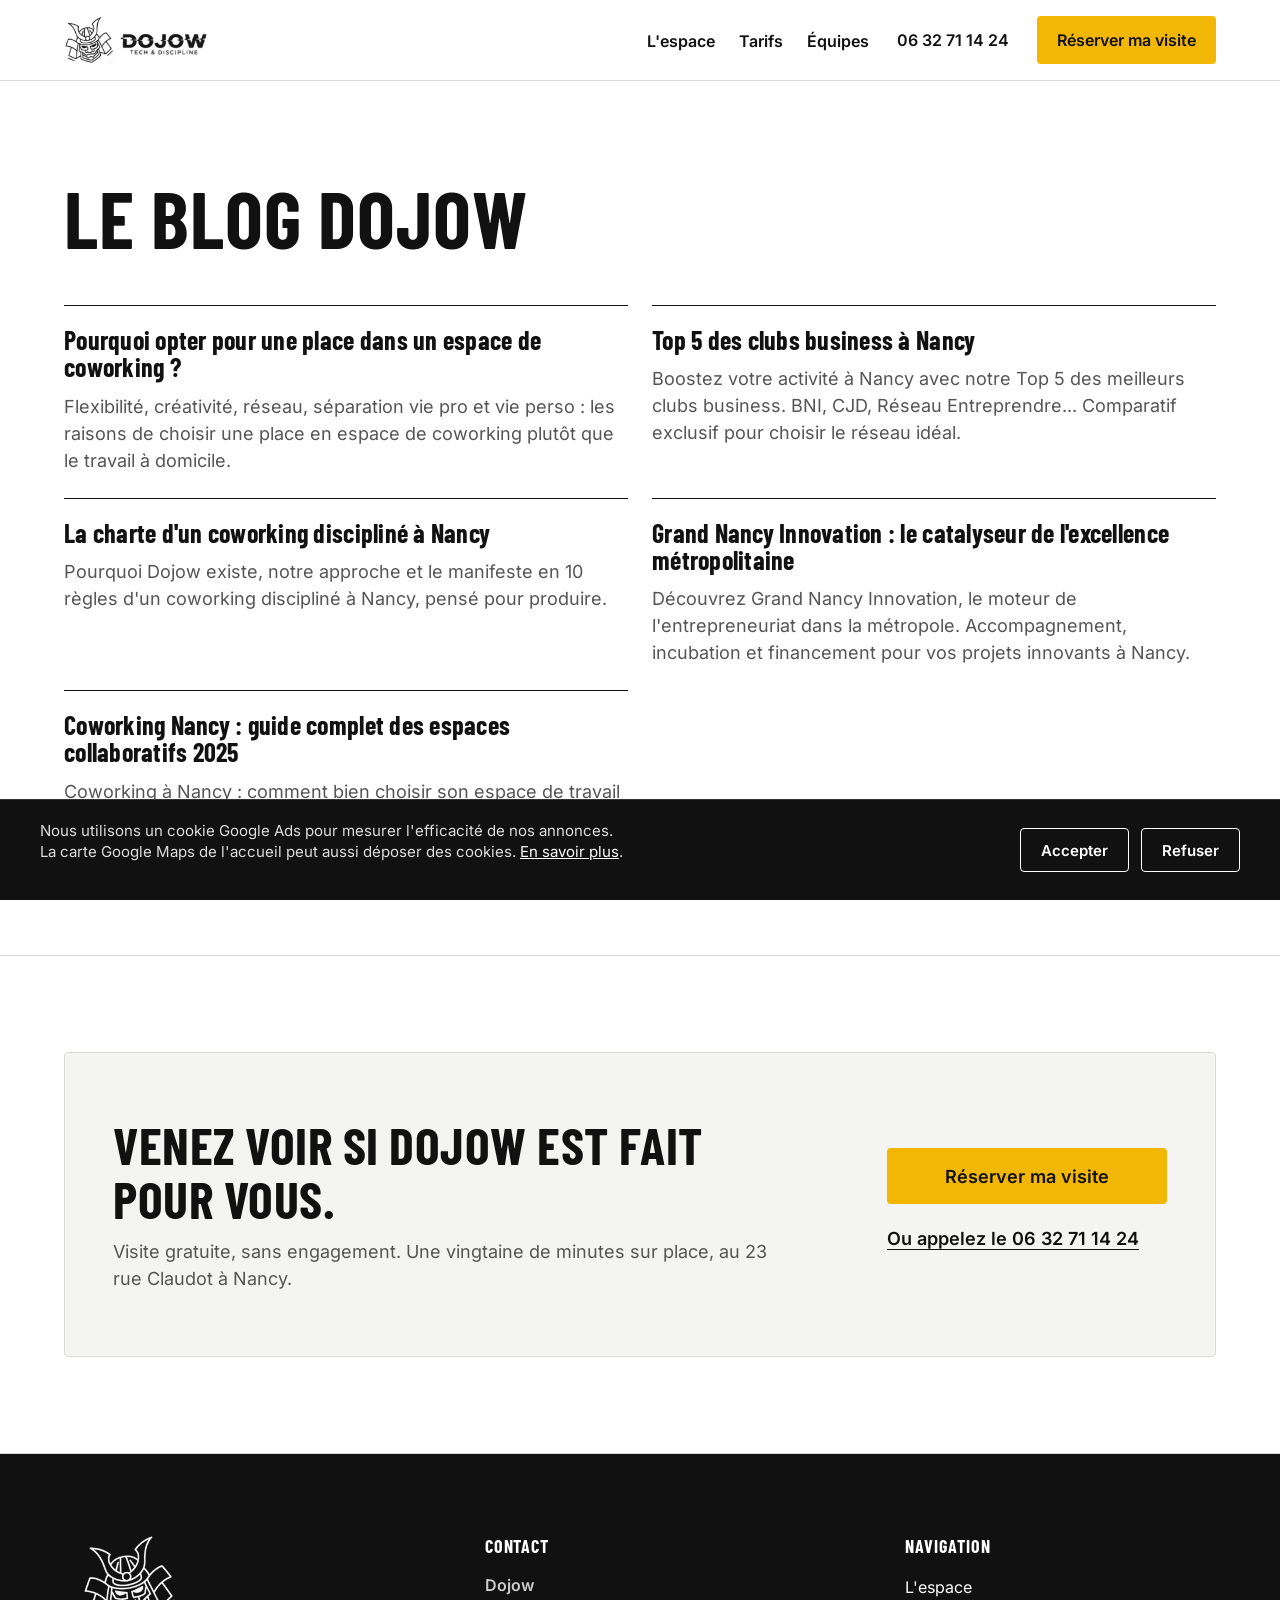
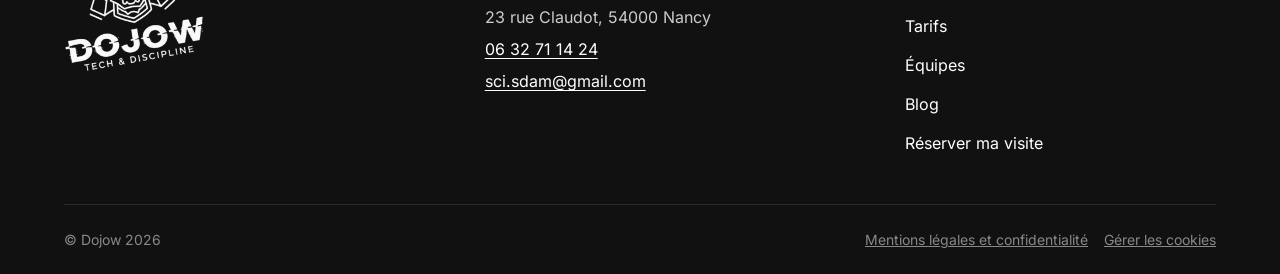
==== blog-list.html @ 358da549 "Passage en one page et reprise des pages de l'ancien site Menu vers les sections de l'accueil (L'esp" ====
<!DOCTYPE html>
<html lang="fr">
<head>
  <meta charset="utf-8">
  <meta name="viewport" content="width=device-width, initial-scale=1">
  <title>Blog du coworking Dojow à Nancy | Dojow</title>
  <meta name="description" content="Les articles du coworking Dojow à Nancy : choisir son espace de coworking, réseaux d&#x27;entrepreneurs, écosystème nancéien et charte d&#x27;un coworking discipliné.">
  <link rel="canonical" href="https://www.dojow.fr/blog-list">
  <meta property="og:type" content="website">
  <meta property="og:locale" content="fr_FR">
  <meta property="og:site_name" content="Dojow">
  <meta property="og:title" content="Blog du coworking Dojow à Nancy | Dojow">
  <meta property="og:description" content="Les articles du coworking Dojow à Nancy : choisir son espace de coworking, réseaux d&#x27;entrepreneurs, écosystème nancéien et charte d&#x27;un coworking discipliné.">
  <meta property="og:url" content="https://www.dojow.fr/blog-list">
  <meta property="og:image" content="https://www.dojow.fr/assets/img/brand/og-dojow.jpg">
  <link rel="icon" href="/assets/img/brand/favicon.png">
  <link rel="preload" href="/assets/fonts/barlow-condensed-700.woff2" as="font" type="font/woff2" crossorigin>
  <link rel="stylesheet" href="/assets/css/style.css">
</head>
<body>

  <a href="#contenu-principal" class="skip-link">Aller au contenu</a>

  <!-- =========================================================================
       6.1 Header (avec le nouveau logo Dojow fourni)
       ========================================================================= -->
  <header class="site-header">
    <div class="container header-inner">
      <a href="/" class="header-brand">
        <img src="/assets/img/brand/logo-dojow.png" alt="Dojow, coworking à Nancy" class="header-logo" width="972" height="324">
      </a>

      <!-- Navigation desktop -->
      <nav class="nav-desktop" aria-label="Navigation principale">
        <ul class="nav-links">
          <li><a href="/#lieu" class="nav-link">L'espace</a></li>
          <li><a href="/#tarifs" class="nav-link">Tarifs</a></li>
          <li><a href="/#equipes" class="nav-link">Équipes</a></li>
        </ul>
        <a href="tel:+33632711424" class="header-phone">06 32 71 14 24</a>
        <a href="/#visite" class="btn btn-primary header-cta">Réserver ma visite</a>
      </nav>

      <!-- Actions mobile -->
      <div class="header-mobile-actions">
        <a href="tel:+33632711424" class="btn-icon" aria-label="Appeler Dojow au 06 32 71 14 24">
          <svg viewBox="0 0 24 24" aria-hidden="true">
            <path d="M22 16.92v3a2 2 0 0 1-2.18 2 19.79 19.79 0 0 1-8.63-3.07 19.5 19.5 0 0 1-6-6 19.79 19.79 0 0 1-3.07-8.67A2 2 0 0 1 4.11 2h3a2 2 0 0 1 2 1.72 12.84 12.84 0 0 0 .7 2.81 2 2 0 0 1-.45 2.11L8.09 9.91a16 16 0 0 0 6 6l1.27-1.27a2 2 0 0 1 2.11-.45 12.84 12.84 0 0 0 2.81.7A2 2 0 0 1 22 16.92z"></path>
          </svg>
        </a>
        <button type="button" class="btn-icon" data-action="toggle-menu" aria-expanded="false" aria-controls="menu-mobile" aria-label="Ouvrir le menu">
          <svg viewBox="0 0 24 24" aria-hidden="true">
            <line x1="3" y1="6" x2="21" y2="6"></line>
            <line x1="3" y1="12" x2="21" y2="12"></line>
            <line x1="3" y1="18" x2="21" y2="18"></line>
          </svg>
        </button>
      </div>
    </div>
  </header>

  <!-- Menu mobile plein écran -->
  <div id="menu-mobile" class="menu-mobile" role="dialog" aria-modal="true" aria-label="Menu principal">
    <div class="menu-mobile-header">
      <img src="/assets/img/brand/logo-dojow.png" alt="Dojow" class="header-logo" width="972" height="324">
      <button type="button" class="btn-icon" data-action="close-menu" aria-label="Fermer le menu">
        <svg viewBox="0 0 24 24" aria-hidden="true">
          <line x1="18" y1="6" x2="6" y2="18"></line>
          <line x1="6" y1="6" x2="18" y2="18"></line>
        </svg>
      </button>
    </div>
    <nav class="menu-mobile-nav" aria-label="Menu de navigation mobile">
      <a href="/#lieu" class="menu-mobile-link">L'espace</a>
      <a href="/#tarifs" class="menu-mobile-link">Tarifs</a>
      <a href="/#equipes" class="menu-mobile-link">Équipes</a>
    </nav>
    <div class="menu-mobile-footer">
      <a href="tel:+33632711424" class="menu-mobile-phone">06 32 71 14 24</a>
      <a href="/#visite" class="btn btn-primary">Réserver ma visite</a>
    </div>
  </div>

  <main id="contenu-principal">

    <!-- À VALIDER : titre et meta description de la page Blog (nouveaux textes) -->
    <section class="section" aria-labelledby="titre-blog">
      <div class="container">
        <h1 id="titre-blog" class="section-header">Le blog Dojow</h1>
        <ul class="blog-liste">
          <li class="blog-carte">
            <h2><a href="/blog-post4">Pourquoi opter pour une place dans un espace de coworking ?</a></h2>
            <p>Flexibilité, créativité, réseau, séparation vie pro et vie perso : les raisons de choisir une place en espace de coworking plutôt que le travail à domicile.</p>
          </li>
          <li class="blog-carte">
            <h2><a href="/top-5-des-clubs-business-a-nancy">Top 5 des clubs business à Nancy</a></h2>
            <p>Boostez votre activité à Nancy avec notre Top 5 des meilleurs clubs business. BNI, CJD, Réseau Entreprendre... Comparatif exclusif pour choisir le réseau idéal.</p>
          </li>
          <li class="blog-carte">
            <h2><a href="/le-code-espace-de-travail-nancy">La charte d'un coworking discipliné à Nancy</a></h2>
            <p>Pourquoi Dojow existe, notre approche et le manifeste en 10 règles d'un coworking discipliné à Nancy, pensé pour produire.</p>
          </li>
          <li class="blog-carte">
            <h2><a href="/grand-nancy-innovation-coworking">Grand Nancy Innovation : le catalyseur de l'excellence métropolitaine</a></h2>
            <p>Découvrez Grand Nancy Innovation, le moteur de l'entrepreneuriat dans la métropole. Accompagnement, incubation et financement pour vos projets innovants à Nancy.</p>
          </li>
          <li class="blog-carte">
            <h2><a href="/coworking-nancy-guide-complet-des-espaces-collaboratifs-2025">Coworking Nancy : guide complet des espaces collaboratifs 2025</a></h2>
            <p>Coworking à Nancy : comment bien choisir son espace de travail partagé. Critères, pièges à éviter, conseils pour en tirer le meilleur et FAQ pour entrepreneurs et freelances.</p>
          </li>
        </ul>
      </div>
    </section>

    <section class="section" aria-labelledby="titre-cta-final">
      <div class="container">
        <div class="bloc-cta-final">
          <div class="bloc-cta-content">
            <h2 id="titre-cta-final">Venez voir si Dojow est fait pour vous.</h2>
            <p>Visite gratuite, sans engagement. Une vingtaine de minutes sur place, au 23 rue Claudot à Nancy.</p>
          </div>
          <div class="bloc-cta-actions">
            <a href="/#visite" class="btn btn-primary">Réserver ma visite</a>
            <a href="tel:+33632711424" class="link-secondary">Ou appelez le 06 32 71 14 24</a>
          </div>
        </div>
      </div>
    </section>

  </main>

  <!-- =========================================================================
       5.5 Barre d'action collante sur mobile (< 768 px)
       ========================================================================= -->
  <aside id="sticky-mobile-bar" class="sticky-mobile-bar" aria-label="Action rapide">
    <a href="/#visite" class="btn btn-primary">Réserver ma visite</a>
    <a href="tel:+33632711424" class="sticky-phone-btn" aria-label="Appeler Dojow au 06 32 71 14 24">
      <svg viewBox="0 0 24 24" aria-hidden="true">
        <path d="M22 16.92v3a2 2 0 0 1-2.18 2 19.79 19.79 0 0 1-8.63-3.07 19.5 19.5 0 0 1-6-6 19.79 19.79 0 0 1-3.07-8.67A2 2 0 0 1 4.11 2h3a2 2 0 0 1 2 1.72 12.84 12.84 0 0 0 .7 2.81 2 2 0 0 1-.45 2.11L8.09 9.91a16 16 0 0 0 6 6l1.27-1.27a2 2 0 0 1 2.11-.45 12.84 12.84 0 0 0 2.81.7A2 2 0 0 1 22 16.92z"></path>
      </svg>
    </a>
  </aside>

  <!-- =========================================================================
       10. Bandeau Cookies
       ========================================================================= -->
  <!-- À VALIDER : texte du bandeau modifié (SPEC 10) suite à l'affichage direct de la carte Google Maps -->
  <aside id="cookie-banner" class="cookie-banner" aria-label="Gestion des cookies">
    <div class="cookie-inner">
      <p class="cookie-text">
        Nous utilisons un cookie Google Ads pour mesurer l'efficacité de nos annonces. La carte Google Maps de l'accueil peut aussi déposer des cookies. <a href="/mentions-legales-politique-de-confidentialite">En savoir plus</a>.
      </p>
      <div class="cookie-actions">
        <button type="button" id="cookie-accept" class="btn-cookie">Accepter</button>
        <button type="button" id="cookie-deny" class="btn-cookie">Refuser</button>
      </div>
    </div>
  </aside>

  <!-- =========================================================================
       6.2 Footer (avec le logo blanc haute résolution)
       ========================================================================= -->
  <footer class="site-footer">
    <div class="container">
      <div class="footer-grid">
        <!-- Colonne 1 : Logo blanc & Signature -->
        <div class="footer-col">
          <!-- Logo vertical : la signature « Tech & Discipline » fait partie du logo -->
          <img src="/assets/img/brand/logo-dojow-vertical-white.png" alt="Dojow, Tech &amp; Discipline" class="footer-logo" width="480" height="470" loading="lazy" decoding="async">
        </div>

        <!-- Colonne 2 : Coordonnées identiques à la fiche Google Business -->
        <div class="footer-col">
          <h3>Contact</h3>
          <ul class="footer-nap">
            <li><strong>Dojow</strong></li>
            <li>23 rue Claudot, 54000 Nancy</li>
            <li><a href="tel:+33632711424">06 32 71 14 24</a></li>
            <li><a href="mailto:sci.sdam@gmail.com">sci.sdam@gmail.com</a></li>
          </ul>
        </div>

        <!-- Colonne 3 : Navigation -->
        <div class="footer-col">
          <h3>Navigation</h3>
          <ul class="footer-nav-list">
            <li><a href="/#lieu">L'espace</a></li>
            <li><a href="/#tarifs">Tarifs</a></li>
            <li><a href="/#equipes">Équipes</a></li>
            <li><a href="/blog-list">Blog</a></li>
            <li><a href="/#visite">Réserver ma visite</a></li>
          </ul>
        </div>
      </div>

      <!-- Ligne inférieure -->
      <div class="footer-bottom">
        <div>© Dojow <span data-year></span></div>
        <div class="footer-bottom-links">
          <a href="/mentions-legales-politique-de-confidentialite">Mentions légales et confidentialité</a>
          <button type="button" class="btn-link" data-action="manage-cookies">Gérer les cookies</button>
        </div>
      </div>
    </div>
  </footer>

  <script src="/assets/js/main.js"></script>
</body>
</html>
---- assets/css/style.css ----
/* ==========================================================================
   DOJOW · STYLESHEET (style.css)
   Coworking à Nancy · Tech & Discipline
   ========================================================================== */

/* --------------------------------------------------------------------------
   5.1 Variables CSS
   -------------------------------------------------------------------------- */
:root {
  --noir: #111111;
  --blanc: #FFFFFF;
  --gris-fond: #F4F4F2;      /* fonds de sections alternées */
  --gris-trait: #DADAD6;     /* bordures, séparateurs */
  --gris-texte: #555555;     /* textes secondaires */

  /* Accent validé par Stéphane : jaune signal, texte des boutons en noir (SPEC 5.1) */
  --accent: #F2B705;
  --accent-hover: #D9A404;
  --accent-text: #111111;

  --ph: #D9D9D6;             /* placeholders images */

  --font-titre: "Barlow Condensed", "Arial Narrow", sans-serif;
  --font-texte: "Inter", system-ui, sans-serif;

  --radius: 4px;
  --container: 1200px;
}

/* --------------------------------------------------------------------------
   5.2 Typographie (@font-face)
   -------------------------------------------------------------------------- */
@font-face {
  font-family: "Barlow Condensed";
  font-style: normal;
  font-weight: 700;
  font-display: swap;
  src: url("../fonts/barlow-condensed-700.woff2") format("woff2");
}

@font-face {
  font-family: "Inter";
  font-style: normal;
  font-weight: 400;
  font-display: swap;
  src: url("../fonts/inter-400.woff2") format("woff2");
}

@font-face {
  font-family: "Inter";
  font-style: normal;
  font-weight: 600;
  font-display: swap;
  src: url("../fonts/inter-600.woff2") format("woff2");
}

/* --------------------------------------------------------------------------
   Reset & Base
   -------------------------------------------------------------------------- */
*, *::before, *::after {
  box-sizing: border-box;
  margin: 0;
  padding: 0;
}

html {
  font-family: var(--font-texte);
  font-size: 17px;
  line-height: 1.5;
  color: var(--noir);
  background-color: var(--blanc);
  -webkit-text-size-adjust: 100%;
  scroll-behavior: smooth;
}

@media (min-width: 768px) {
  html {
    font-size: 18px;
  }
}

body {
  min-height: 100vh;
  display: flex;
  flex-direction: column;
  background-color: var(--blanc);
  color: var(--noir);
}

main {
  flex: 1 0 auto;
}

/* Accessibilité : lien d'évitement */
.skip-link {
  position: absolute;
  top: -100px;
  left: 16px;
  background: var(--noir);
  color: var(--blanc);
  padding: 12px 20px;
  z-index: 1000;
  border-radius: var(--radius);
  text-decoration: none;
  font-weight: 600;
}

.skip-link:focus {
  top: 16px;
}

/* Titres */
h1, h2, h3, h4 {
  font-family: var(--font-titre);
  color: var(--noir);
  font-weight: 700;
}

h1 {
  font-size: 42px;
  line-height: 1.05;
  text-transform: uppercase;
  letter-spacing: 0.01em;
}

h2 {
  font-size: 32px;
  line-height: 1.15;
  text-transform: uppercase;
  letter-spacing: 0.01em;
}

h3 {
  font-size: 21px;
  line-height: 1.25;
  text-transform: none;
  letter-spacing: normal;
}

@media (min-width: 768px) {
  h1 {
    font-size: 64px;
  }
  h2 {
    font-size: 44px;
  }
  h3 {
    font-size: 24px;
  }
}

/* Titres XXL sur grand écran (inspiration Darwin, écart à SPEC 5.2 validé par Stéphane) */
@media (min-width: 1024px) {
  h1 {
    font-size: 80px;
    line-height: 1;
  }
  h2 {
    font-size: 52px;
    line-height: 1.05;
  }
}

p {
  max-width: 65ch;
  margin-bottom: 1rem;
}

p:last-child {
  margin-bottom: 0;
}

.text-muted {
  color: var(--gris-texte);
}

.font-bold {
  font-weight: 600;
}

/* Images */
img {
  max-width: 100%;
  height: auto;
  display: block;
}

.img-cover {
  width: 100%;
  height: 100%;
  object-fit: cover;
}

/* --------------------------------------------------------------------------
   5.3 Style & Grille suisse
   -------------------------------------------------------------------------- */
.container {
  width: 100%;
  max-width: var(--container);
  margin-inline: auto;
  padding-inline: 16px;
}

@media (min-width: 768px) {
  .container {
    padding-inline: 24px;
  }
}

.section {
  padding-block: 64px;
  border-bottom: 1px solid var(--gris-trait);
}

@media (min-width: 768px) {
  .section {
    padding-block: 96px;
  }
}

.section-gris {
  background-color: var(--gris-fond);
}

.section-header {
  margin-bottom: 32px;
}

@media (min-width: 768px) {
  .section-header {
    margin-bottom: 48px;
  }
}

.section-subtitle {
  font-size: 1.1rem;
  color: var(--gris-texte);
  margin-top: 12px;
  max-width: 65ch;
}

/* Grilles */
.grid {
  display: grid;
  gap: 24px;
}

@media (min-width: 768px) {
  .grid-2 {
    grid-template-columns: repeat(2, 1fr);
    gap: 32px;
  }
  .grid-3 {
    grid-template-columns: repeat(3, 1fr);
    gap: 32px;
  }
}

/* --------------------------------------------------------------------------
   5.4 Boutons & Liens
   -------------------------------------------------------------------------- */
.btn {
  display: inline-flex;
  align-items: center;
  justify-content: center;
  font-family: var(--font-texte);
  font-size: 18px;
  font-weight: 600;
  text-decoration: none;
  min-height: 56px;
  padding: 0 28px;
  border-radius: var(--radius);
  border: none;
  cursor: pointer;
  text-align: center;
  transition: background-color 150ms ease, color 150ms ease, border-color 150ms ease;
  width: 100%;
}

@media (min-width: 768px) {
  .btn {
    width: auto;
  }
}

.btn-primary {
  background-color: var(--accent);
  color: var(--accent-text);
}

.btn-primary:hover {
  background-color: var(--accent-hover);
}

/* --------------------------------------------------------------------------
   Textures de fond (Tech & Discipline)
   -------------------------------------------------------------------------- */
/* Texture photo fournie par Stéphane, à 10 % d'opacité, derrière le contenu */
.texture-dots {
  position: relative;
  isolation: isolate;
  background-color: var(--gris-fond);
}

.texture-dots::before {
  content: "";
  position: absolute;
  inset: 0;
  z-index: -1;
  background: url("../img/patterns/texture.webp") repeat;
  background-size: 512px 512px;
  opacity: 0.1;
  pointer-events: none;
}

.texture-grid {
  background-color: var(--gris-fond);
  background-image:
    linear-gradient(to right, rgba(0, 0, 0, 0.04) 1px, transparent 1px),
    linear-gradient(to bottom, rgba(0, 0, 0, 0.04) 1px, transparent 1px);
  background-size: 32px 32px;
}

.btn:focus-visible,
a:focus-visible,
button:focus-visible,
input:focus-visible,
textarea:focus-visible,
select:focus-visible {
  outline: 3px solid var(--noir);
  outline-offset: 2px;
}

/* Liens secondaires : texte souligné noir */
.link-secondary {
  color: var(--noir);
  text-decoration: underline;
  text-underline-offset: 4px;
  font-weight: 600;
  display: inline-flex;
  align-items: center;
  gap: 8px;
  min-height: 44px;
}

.link-secondary:hover {
  color: var(--gris-texte);
}

/* Liens généraux */
a {
  color: inherit;
}

/* --------------------------------------------------------------------------
   5.5 Barre d'action collante sur mobile (< 768 px)
   -------------------------------------------------------------------------- */
.sticky-mobile-bar {
  display: flex;
  align-items: center;
  gap: 12px;
  position: fixed;
  bottom: 0;
  left: 0;
  right: 0;
  z-index: 90;
  background-color: var(--blanc);
  border-top: 1px solid var(--gris-trait);
  padding: 12px 16px;
  transform: translateY(100%);
  transition: transform 150ms ease;
}

.sticky-mobile-bar.is-visible {
  transform: translateY(0);
}

.sticky-mobile-bar.is-hidden {
  transform: translateY(100%);
}

.sticky-mobile-bar .btn {
  flex: 1;
  width: auto;
  font-size: 16px;
  min-height: 48px;
  padding: 0 16px;
}

.sticky-phone-btn {
  display: flex;
  align-items: center;
  justify-content: center;
  width: 48px;
  height: 48px;
  min-width: 48px;
  background-color: var(--noir);
  color: var(--blanc);
  border-radius: var(--radius);
  text-decoration: none;
}

.sticky-phone-btn svg {
  width: 24px;
  height: 24px;
  fill: none;
  stroke: currentColor;
  stroke-width: 2;
  stroke-linecap: round;
  stroke-linejoin: round;
}

@media (min-width: 768px) {
  .sticky-mobile-bar {
    display: none !important;
  }
}

/* --------------------------------------------------------------------------
   6.1 Header (Header collant, navigation, burger)
   -------------------------------------------------------------------------- */
.site-header {
  position: sticky;
  top: 0;
  z-index: 100;
  background-color: var(--blanc);
  border-bottom: 1px solid var(--gris-trait);
}

.header-inner {
  display: flex;
  align-items: center;
  justify-content: space-between;
  height: 72px;
}

@media (min-width: 768px) {
  .header-inner {
    height: 80px;
  }
}

.header-brand {
  display: flex;
  align-items: center;
  text-decoration: none;
}

.header-logo {
  height: 40px;
  width: auto;
}

@media (min-width: 768px) {
  .header-logo {
    height: 48px;
  }
}

/* Navigation desktop */
.nav-desktop {
  display: none;
  align-items: center;
  gap: 28px;
}

.nav-links {
  display: flex;
  align-items: center;
  list-style: none;
  gap: 24px;
}

.nav-link {
  text-decoration: none;
  font-weight: 600;
  font-size: 16px;
  color: var(--noir);
  padding: 8px 0;
  border-bottom: 2px solid transparent;
  transition: border-color 150ms ease;
}

.nav-link:hover {
  border-bottom-color: var(--noir);
}

.nav-link[aria-current="page"] {
  border-bottom-color: var(--noir);
}

.header-phone {
  text-decoration: none;
  font-weight: 600;
  font-size: 16px;
  color: var(--noir);
  white-space: nowrap;
}

.header-phone:hover {
  color: var(--gris-texte);
}

.header-cta {
  font-size: 16px;
  min-height: 48px;
  padding: 0 20px;
}

@media (min-width: 1024px) {
  .nav-desktop {
    display: flex;
  }
}

/* Contrôles mobile */
.header-mobile-actions {
  display: flex;
  align-items: center;
  gap: 12px;
}

@media (min-width: 1024px) {
  .header-mobile-actions {
    display: none;
  }
}

.btn-icon {
  display: flex;
  align-items: center;
  justify-content: center;
  width: 44px;
  height: 44px;
  border-radius: var(--radius);
  background: transparent;
  border: 1px solid var(--gris-trait);
  color: var(--noir);
  cursor: pointer;
  text-decoration: none;
}

.btn-icon svg {
  width: 22px;
  height: 22px;
  fill: none;
  stroke: currentColor;
  stroke-width: 2;
  stroke-linecap: round;
  stroke-linejoin: round;
}

/* Menu mobile plein écran */
.menu-mobile {
  position: fixed;
  inset: 0;
  background-color: var(--blanc);
  z-index: 200;
  display: flex;
  flex-direction: column;
  padding: 24px 16px;
  opacity: 0;
  visibility: hidden;
  pointer-events: none;
  transform: translateY(-10px);
  transition: opacity 150ms ease, transform 150ms ease;
  overflow-y: auto;
}

.menu-mobile.is-open {
  opacity: 1;
  visibility: visible;
  pointer-events: auto;
  transform: translateY(0);
}

.menu-mobile-header {
  display: flex;
  align-items: center;
  justify-content: space-between;
  margin-bottom: 40px;
}

.menu-mobile-nav {
  display: flex;
  flex-direction: column;
  gap: 20px;
  margin-bottom: 40px;
}

.menu-mobile-link {
  font-family: var(--font-titre);
  font-size: 32px;
  font-weight: 700;
  text-transform: uppercase;
  text-decoration: none;
  color: var(--noir);
  border-bottom: 1px solid var(--gris-trait);
  padding-bottom: 12px;
}

.menu-mobile-link[aria-current="page"] {
  text-decoration: underline;
  text-underline-offset: 6px;
}

.menu-mobile-footer {
  margin-top: auto;
  display: flex;
  flex-direction: column;
  gap: 16px;
}

.menu-mobile-phone {
  font-size: 18px;
  font-weight: 600;
  text-decoration: none;
  text-align: center;
  padding: 12px 0;
  color: var(--noir);
}

/* --------------------------------------------------------------------------
   6.2 Footer
   -------------------------------------------------------------------------- */
.site-footer {
  background-color: var(--noir);
  color: var(--blanc);
  padding-top: 64px;
  border-top: 1px solid var(--noir);
}

@media (min-width: 768px) {
  .site-footer {
    padding-top: 80px;
  }
}

.footer-grid {
  display: grid;
  gap: 40px;
  margin-bottom: 48px;
}

@media (min-width: 768px) {
  .footer-grid {
    grid-template-columns: 1.2fr 1.2fr 1fr;
    gap: 48px;
  }
}

.footer-col h3 {
  color: var(--blanc);
  font-size: 18px;
  text-transform: uppercase;
  letter-spacing: 0.05em;
  margin-bottom: 16px;
}

.footer-logo {
  width: 140px;
  height: auto;
  margin-bottom: 12px;
  display: block;
}

.footer-brand-title {
  font-family: var(--font-titre);
  font-size: 36px;
  font-weight: 700;
  color: var(--blanc);
  line-height: 1;
  margin-bottom: 8px;
}

.footer-brand-signature {
  font-size: 15px;
  color: #AAAAAA;
  margin-bottom: 16px;
}

.footer-nap {
  list-style: none;
  display: flex;
  flex-direction: column;
  gap: 8px;
  font-size: 16px;
  color: #CCCCCC;
}

.footer-nap a {
  color: var(--blanc);
  text-decoration: underline;
  text-underline-offset: 3px;
}

.footer-nav-list {
  list-style: none;
  display: flex;
  flex-direction: column;
  gap: 12px;
}

.footer-nav-list a {
  color: var(--blanc);
  text-decoration: none;
  font-size: 16px;
}

.footer-nav-list a:hover {
  text-decoration: underline;
}

.footer-bottom {
  border-top: 1px solid #2B2B2B;
  padding: 24px 0;
  font-size: 14px;
  color: #888888;
  display: flex;
  flex-direction: column;
  gap: 12px;
}

@media (min-width: 768px) {
  .footer-bottom {
    flex-direction: row;
    justify-content: space-between;
    align-items: center;
  }
}

.footer-bottom a,
.footer-bottom button.btn-link {
  color: #888888;
  text-decoration: underline;
  background: none;
  border: none;
  font-family: inherit;
  font-size: inherit;
  cursor: pointer;
  padding: 0;
}

.footer-bottom a:hover,
.footer-bottom button.btn-link:hover {
  color: var(--blanc);
}

.footer-bottom-links {
  display: flex;
  flex-wrap: wrap;
  gap: 16px;
  align-items: center;
}

/* --------------------------------------------------------------------------
   6.3 Bloc d'action final (bas de chaque page T1 à T3)
   -------------------------------------------------------------------------- */
.bloc-cta-final {
  background-color: var(--gris-fond);
  padding: 48px 24px;
  border: 1px solid var(--gris-trait);
  border-radius: var(--radius);
  text-align: left;
}

@media (min-width: 768px) {
  .bloc-cta-final {
    padding: 64px 48px;
    display: flex;
    align-items: center;
    justify-content: space-between;
    gap: 48px;
  }
}

.bloc-cta-content {
  max-width: 60ch;
}

.bloc-cta-content h2 {
  margin-bottom: 12px;
}

.bloc-cta-content p {
  color: var(--gris-texte);
  font-size: 18px;
  margin-bottom: 24px;
}

@media (min-width: 768px) {
  .bloc-cta-content p {
    margin-bottom: 0;
  }
}

.bloc-cta-actions {
  display: flex;
  flex-direction: column;
  gap: 12px;
  min-width: 280px;
}

/* --------------------------------------------------------------------------
   6.4 Barre de preuves
   -------------------------------------------------------------------------- */
.barre-preuves {
  padding-block: 32px;
  border-top: 1px solid var(--gris-trait);
  border-bottom: 1px solid var(--gris-trait);
}

.barre-preuves-grid {
  list-style: none;
  display: grid;
  grid-template-columns: repeat(2, 1fr);
  gap: 20px;
}

@media (min-width: 768px) {
  .barre-preuves-grid {
    grid-template-columns: repeat(5, 1fr);
    gap: 16px;
  }
}

.preuve-item {
  display: flex;
  align-items: center;
  gap: 12px;
  font-size: 15px;
  font-weight: 600;
  line-height: 1.3;
}

.preuve-icon {
  width: 32px;
  height: 32px;
  min-width: 32px;
  display: flex;
  align-items: center;
  justify-content: center;
}

.preuve-icon svg {
  width: 28px;
  height: 28px;
  fill: none;
  stroke: var(--noir);
  stroke-width: 2;
  stroke-linecap: square;
  stroke-linejoin: miter;
}

/* --------------------------------------------------------------------------
   6.5 FAQ (Accordéon <details> / <summary>)
   -------------------------------------------------------------------------- */
.faq-list {
  display: flex;
  flex-direction: column;
  border-top: 1px solid var(--gris-trait);
}

.faq-item {
  border-bottom: 1px solid var(--gris-trait);
}

.faq-summary {
  display: flex;
  align-items: center;
  justify-content: space-between;
  padding: 24px 0;
  cursor: pointer;
  list-style: none;
  font-weight: 600;
  font-size: 18px;
  color: var(--noir);
}

.faq-summary::-webkit-details-marker {
  display: none;
}

.faq-icon {
  width: 24px;
  height: 24px;
  min-width: 24px;
  display: flex;
  align-items: center;
  justify-content: center;
  transition: transform 150ms ease;
}

.faq-icon svg {
  width: 20px;
  height: 20px;
  stroke: var(--noir);
  stroke-width: 2;
  stroke-linecap: round;
}

.faq-item[open] .faq-icon {
  transform: rotate(45deg);
}

.faq-content {
  padding-bottom: 24px;
  color: var(--gris-texte);
  font-size: 17px;
  line-height: 1.5;
}

.faq-content p {
  max-width: 65ch;
}

/* --------------------------------------------------------------------------
   6.6 Témoignage
   -------------------------------------------------------------------------- */
.temoignage-card {
  border-left: 3px solid var(--noir);
  padding-left: 24px;
  margin-block: 24px;
}

.temoignage-quote {
  font-family: var(--font-titre);
  font-size: 26px;
  line-height: 1.25;
  color: var(--noir);
  font-weight: 700;
  margin-bottom: 16px;
}

@media (min-width: 768px) {
  .temoignage-quote {
    font-size: 32px;
  }
}

.temoignage-author {
  font-style: normal;
  font-size: 16px;
  color: var(--gris-texte);
  display: block;
}

/* --------------------------------------------------------------------------
   6.7 Carte tarif
   -------------------------------------------------------------------------- */
.carte-tarif {
  border: 2px solid var(--noir);
  border-radius: var(--radius);
  background-color: var(--blanc);
  padding: 32px 24px;
  display: flex;
  flex-direction: column;
}

@media (min-width: 768px) {
  .carte-tarif {
    padding: 48px 40px;
  }
}

.tarif-surtitre {
  display: inline-block;
  align-self: flex-start;
  font-size: 13px;
  text-transform: uppercase;
  letter-spacing: 0.05em;
  font-weight: 700;
  color: var(--accent-text);
  background-color: var(--accent);
  padding: 4px 10px;
  border-radius: var(--radius);
  margin-bottom: 12px;
}

.tarif-prix-container {
  display: flex;
  align-items: baseline;
  gap: 8px;
  margin-bottom: 8px;
}

.tarif-prix {
  font-family: var(--font-titre);
  font-size: 54px;
  font-weight: 700;
  line-height: 1;
  color: var(--noir);
}

@media (min-width: 768px) {
  .tarif-prix {
    font-size: 72px;
  }
}

.tarif-sous-prix {
  font-size: 16px;
  color: var(--gris-texte);
  margin-bottom: 16px;
}

.tarif-engagement {
  font-size: 16px;
  font-weight: 600;
  color: var(--noir);
  margin-bottom: 24px;
  padding-bottom: 24px;
  border-bottom: 1px solid var(--gris-trait);
}

.tarif-inclus-titre {
  font-size: 16px;
  font-weight: 600;
  margin-bottom: 16px;
  text-transform: uppercase;
  letter-spacing: 0.02em;
}

.tarif-liste {
  list-style: none;
  display: flex;
  flex-direction: column;
  gap: 12px;
  margin-bottom: 32px;
}

.tarif-item {
  display: flex;
  align-items: flex-start;
  gap: 12px;
  font-size: 16px;
  color: var(--noir);
}

.tarif-check {
  width: 20px;
  height: 20px;
  min-width: 20px;
  margin-top: 2px;
}

.tarif-check svg {
  width: 100%;
  height: 100%;
  stroke: var(--noir);
  stroke-width: 2;
  fill: none;
  stroke-linecap: round;
  stroke-linejoin: round;
}

.tarif-reassurance {
  font-size: 14px;
  color: var(--gris-texte);
  text-align: center;
  margin-top: 12px;
}

/* --------------------------------------------------------------------------
   Mises en page de l'accueil (inspiration Darwin)
   -------------------------------------------------------------------------- */

/* Hero photo pleine largeur */
.hero-full {
  position: relative;
  display: flex;
  align-items: flex-end;
  min-height: 520px;
  background-color: var(--noir);
  color: var(--blanc);
  overflow: hidden;
}

@media (min-width: 1024px) {
  /* Hauteur de l'écran moins le header, pour que tout le texte soit visible */
  .hero-full {
    min-height: min(calc(100vh - 80px), 720px);
  }
}

.hero-full-img {
  position: absolute;
  inset: 0;
  width: 100%;
  height: 100%;
  object-fit: cover;
}

/* Voile uni pour garder le texte lisible sur n'importe quelle photo */
.hero-full::before {
  content: "";
  position: absolute;
  inset: 0;
  z-index: 1;
  background-color: rgba(17, 17, 17, 0.6);
}

.hero-full-content {
  position: relative;
  z-index: 2;
  padding-block: 40px;
}

@media (min-width: 768px) {
  .hero-full-content {
    padding-block: 56px;
  }
}

.hero-full h1 {
  color: var(--blanc);
  max-width: 24ch;
}

.hero-full-sub {
  font-size: 18px;
  max-width: 60ch;
  margin: 24px 0 32px;
}

@media (min-width: 768px) {
  .hero-full-sub {
    font-size: 20px;
  }
}

.hero-full-reassurance {
  margin-top: 16px;
  font-size: 16px;
  color: #E6E6E6;
}

.hero-full-micro {
  margin-top: 8px;
  font-size: 14px;
  font-weight: 600;
  color: #E6E6E6;
}

/* Section noire */
.section-noir {
  background-color: var(--noir);
  color: var(--blanc);
  border-bottom-color: var(--noir);
}

.section-noir h2,
.section-noir h3 {
  color: var(--blanc);
}

.section-noir p,
.section-noir .section-subtitle {
  color: #CFCFCF;
}

/* Focus visible sur fond sombre */
.hero-full a:focus-visible,
.section-noir a:focus-visible {
  outline-color: var(--blanc);
}

.hero-full .link-secondary,
.section-noir .link-secondary {
  color: var(--blanc);
}

/* « Parti pris » : wordmark brodé en fond étendu, voile noir pour la lisibilité */
.parti-pris-fond {
  position: relative;
  isolation: isolate;
  background-image: url("../img/brand/dojow-brode.webp");
  background-size: cover;
  background-position: center bottom;
  background-repeat: no-repeat;
}

.parti-pris-fond::before {
  content: "";
  position: absolute;
  inset: 0;
  z-index: -1;
  background-color: rgba(17, 17, 17, 0.72);
}

/* Blocs H3 + texte, filet en tête (grille suisse) */
.bloc-filet {
  border-top: 1px solid var(--noir);
  padding-top: 20px;
}

.bloc-filet h3 {
  margin-bottom: 12px;
}

.section-noir .bloc-filet {
  border-top-color: #444444;
}

.bloc-numero {
  display: block;
  font-family: var(--font-titre);
  font-size: 48px;
  font-weight: 700;
  line-height: 1;
  color: var(--accent);
  margin-bottom: 16px;
}

h2.section-header,
.section-header h2 {
  max-width: 22ch;
}

/* Bloc alterné texte et photo */
.split {
  display: grid;
  gap: 40px;
}

@media (min-width: 1024px) {
  .split {
    grid-template-columns: 1fr 1fr;
    gap: 64px;
    align-items: center;
  }
}

.split-text h2 {
  margin-bottom: 32px;
}

.split-media img {
  aspect-ratio: 4 / 3;
  border-radius: var(--radius);
}

.carte-tarif--compacte .tarif-prix {
  font-size: 44px;
  margin-bottom: 8px;
}

@media (min-width: 768px) {
  .carte-tarif--compacte .tarif-prix {
    font-size: 56px;
  }
}

.carte-tarif .link-secondary {
  align-self: center;
  margin-top: 8px;
}

/* Galerie : une grande image et deux petites */
.galerie {
  display: grid;
  gap: 24px;
}

.galerie figure {
  display: flex;
  flex-direction: column;
}

.galerie img {
  aspect-ratio: 4 / 3;
}

.galerie figcaption {
  margin-top: 8px;
  font-size: 14px;
  color: var(--gris-texte);
}

@media (min-width: 768px) {
  .galerie {
    grid-template-columns: 2fr 1fr;
  }
  .galerie-grande {
    grid-row: 1 / 3;
  }
  .galerie-grande img {
    flex: 1;
    min-height: 0;
    aspect-ratio: auto;
  }
}

.section-lien {
  margin-top: 32px;
}

/* Bandeau texte + lien */
.bandeau h2 {
  margin-bottom: 12px;
}

.bandeau .link-secondary {
  margin-top: 16px;
}

@media (min-width: 768px) {
  .bandeau {
    display: flex;
    align-items: center;
    justify-content: space-between;
    gap: 48px;
  }
  .bandeau .link-secondary {
    margin-top: 0;
    flex-shrink: 0;
  }
}

.faq-list,
.temoignage-card {
  max-width: 800px;
}

/* Section formulaire : formulaire à gauche, coordonnées à droite (60/40) */
/* Ancres du menu (one page) : le header collant ne masque pas le titre */
main section[id] {
  scroll-margin-top: 72px;
}

@media (min-width: 768px) {
  main section[id] {
    scroll-margin-top: 80px;
  }
}

.visite-grid {
  display: grid;
  gap: 48px;
}

@media (min-width: 1024px) {
  .visite-grid {
    grid-template-columns: 3fr 2fr;
    gap: 64px;
  }
}

.visite-contact {
  border-top: 1px solid var(--noir);
  padding-top: 20px;
}

.visite-contact h3 {
  margin-bottom: 16px;
}

.visite-contact p {
  margin-bottom: 8px;
}

.visite-tel {
  font-family: var(--font-titre);
  font-size: 40px;
  font-weight: 700;
  text-decoration: none;
  color: var(--noir);
}

/* Carte Google Maps */
.carte {
  margin-top: 24px;
  aspect-ratio: 4 / 3;
  border: 1px solid var(--noir);
  border-radius: var(--radius);
  overflow: hidden;
}

.carte iframe {
  display: block;
  width: 100%;
  height: 100%;
  border: 0;
}

/* Petite zone de message */
.form-textarea--petit {
  min-height: 80px;
}

/* Fenêtre de remerciement */
.merci-dialog {
  position: fixed;
  inset: 0;
  margin: auto;
  width: calc(100% - 32px);
  max-width: 520px;
  padding: 48px 32px 32px;
  border: 2px solid var(--noir);
  border-radius: var(--radius);
  background-color: var(--blanc);
  color: var(--noir);
}

.merci-dialog::backdrop {
  background-color: rgba(17, 17, 17, 0.6);
}

.merci-dialog h2 {
  margin-bottom: 16px;
  padding-right: 32px;
}

.merci-dialog p {
  margin-bottom: 12px;
}

.merci-dialog-close {
  position: absolute;
  top: 12px;
  right: 12px;
  width: 44px;
  height: 44px;
  display: flex;
  align-items: center;
  justify-content: center;
  background: transparent;
  border: none;
  border-radius: var(--radius);
  color: var(--noir);
  cursor: pointer;
}

.merci-dialog-close svg {
  width: 22px;
  height: 22px;
  fill: none;
  stroke: currentColor;
  stroke-width: 2;
  stroke-linecap: round;
}

.merci-dialog-close:focus-visible {
  outline: 3px solid var(--noir);
  outline-offset: 2px;
}

/* --------------------------------------------------------------------------
   Articles du blog et pages de texte
   -------------------------------------------------------------------------- */
.article-contenu {
  max-width: 760px;
}

.article-contenu h1 {
  font-size: 38px;
  margin-bottom: 32px;
}

@media (min-width: 768px) {
  .article-contenu h1 {
    font-size: 52px;
  }
}

.article-contenu h2 {
  font-size: 28px;
  margin: 48px 0 16px;
}

@media (min-width: 768px) {
  .article-contenu h2 {
    font-size: 34px;
  }
}

.article-contenu h3 {
  margin: 32px 0 12px;
}

.article-contenu h4 {
  font-family: var(--font-texte);
  font-size: 17px;
  font-weight: 600;
  margin: 24px 0 8px;
}

.article-contenu p,
.article-contenu li {
  line-height: 1.6;
}

.article-contenu ul,
.article-contenu ol {
  margin: 0 0 1rem 1.25em;
  max-width: 65ch;
}

.article-contenu li {
  margin-bottom: 8px;
}

.article-contenu a:not(.link-secondary) {
  text-decoration: underline;
  text-underline-offset: 3px;
}

.article-regles li {
  font-weight: 600;
}

.article-retour {
  margin-bottom: 16px;
}

/* Liste des articles */
.blog-liste {
  list-style: none;
  display: grid;
  gap: 24px;
}

@media (min-width: 768px) {
  .blog-liste {
    grid-template-columns: repeat(2, 1fr);
  }
}

.blog-carte {
  border-top: 1px solid var(--noir);
  padding-top: 20px;
}

.blog-carte h2 {
  font-size: 26px;
  margin-bottom: 12px;
  text-transform: none;
}

.blog-carte h2 a {
  text-decoration: none;
}

.blog-carte h2 a:hover {
  text-decoration: underline;
}

.blog-carte p {
  color: var(--gris-texte);
}

/* --------------------------------------------------------------------------
   10. Bandeau Cookies
   -------------------------------------------------------------------------- */
.cookie-banner {
  position: fixed;
  bottom: 0;
  left: 0;
  right: 0;
  z-index: 999;
  background-color: var(--noir);
  color: var(--blanc);
  border-top: 1px solid #333333;
  padding: 20px 16px;
  display: none;
}

.cookie-banner.is-visible {
  display: block;
}

.cookie-inner {
  max-width: var(--container);
  margin-inline: auto;
  display: flex;
  flex-direction: column;
  gap: 16px;
}

@media (min-width: 768px) {
  .cookie-inner {
    flex-direction: row;
    align-items: center;
    justify-content: space-between;
    gap: 32px;
  }
}

.cookie-text {
  font-size: 15px;
  color: #DDDDDD;
  max-width: 65ch;
  line-height: 1.4;
}

.cookie-text a {
  color: var(--blanc);
  text-decoration: underline;
}

.cookie-actions {
  display: flex;
  gap: 12px;
  flex-shrink: 0;
}

/* Deux boutons de même taille et même style */
.btn-cookie {
  flex: 1;
  min-height: 44px;
  padding: 0 20px;
  font-family: var(--font-texte);
  font-size: 15px;
  font-weight: 600;
  border-radius: var(--radius);
  cursor: pointer;
  text-align: center;
  border: 1px solid var(--blanc);
  background-color: transparent;
  color: var(--blanc);
  transition: background-color 150ms ease, color 150ms ease;
  white-space: nowrap;
}

.btn-cookie:hover {
  background-color: var(--blanc);
  color: var(--noir);
}

@media (min-width: 768px) {
  .btn-cookie {
    flex: none;
  }
}

/* --------------------------------------------------------------------------
   9. Formulaire de visite (styles communs)
   -------------------------------------------------------------------------- */
.form-visite {
  display: flex;
  flex-direction: column;
  gap: 24px;
}

.form-group {
  display: flex;
  flex-direction: column;
  gap: 8px;
}

.form-label {
  font-weight: 600;
  font-size: 16px;
  color: var(--noir);
}

.form-help {
  font-size: 14px;
  color: var(--gris-texte);
}

.form-input,
.form-textarea {
  font-family: var(--font-texte);
  font-size: 16px;
  padding: 14px 16px;
  border: 1px solid var(--gris-trait);
  border-radius: var(--radius);
  background-color: var(--blanc);
  color: var(--noir);
  min-height: 48px;
  transition: border-color 150ms ease;
  width: 100%;
}

.form-input:focus,
.form-textarea:focus {
  border-color: var(--noir);
  outline: 2px solid var(--noir);
  outline-offset: 1px;
}

.form-textarea {
  min-height: 100px;
  resize: vertical;
}

/* Pastilles radio */
.radio-fieldset {
  border: none;
  padding: 0;
  margin: 0;
  display: flex;
  flex-direction: column;
  gap: 8px;
}

.radio-legend {
  font-weight: 600;
  font-size: 16px;
  color: var(--noir);
  margin-bottom: 8px;
}

.radio-options {
  display: flex;
  flex-wrap: wrap;
  gap: 10px;
}

.radio-pill {
  position: relative;
  display: inline-flex;
}

.radio-pill input[type="radio"] {
  position: absolute;
  opacity: 0;
  width: 0;
  height: 0;
}

.radio-pill label {
  display: inline-flex;
  align-items: center;
  justify-content: center;
  min-height: 48px;
  padding: 8px 18px;
  border: 1px solid var(--gris-trait);
  border-radius: var(--radius);
  background-color: var(--blanc);
  color: var(--noir);
  font-size: 15px;
  font-weight: 600;
  cursor: pointer;
  transition: all 150ms ease;
}

.radio-pill input[type="radio"]:checked + label {
  background-color: var(--noir);
  color: var(--blanc);
  border-color: var(--noir);
}

.radio-pill input[type="radio"]:focus-visible + label {
  outline: 3px solid var(--noir);
  outline-offset: 2px;
}

/* Validation & Erreurs */
.form-error {
  color: #C8412B;
  font-size: 14px;
  font-weight: 600;
  display: none;
}

.form-error.is-visible {
  display: block;
}

.form-input.is-invalid,
.form-textarea.is-invalid {
  border-color: #C8412B;
}

.form-reassurance {
  font-size: 14px;
  color: var(--gris-texte);
  line-height: 1.4;
}

.form-reassurance a {
  color: var(--noir);
  text-decoration: underline;
}

/* --------------------------------------------------------------------------
   Accessibilité & Mouvement réduit
   -------------------------------------------------------------------------- */
@media (prefers-reduced-motion: reduce) {
  *, *::before, *::after {
    animation-duration: 0.01ms !important;
    animation-iteration-count: 1 !important;
    transition-duration: 0.01ms !important;
    scroll-behavior: auto !important;
  }
}
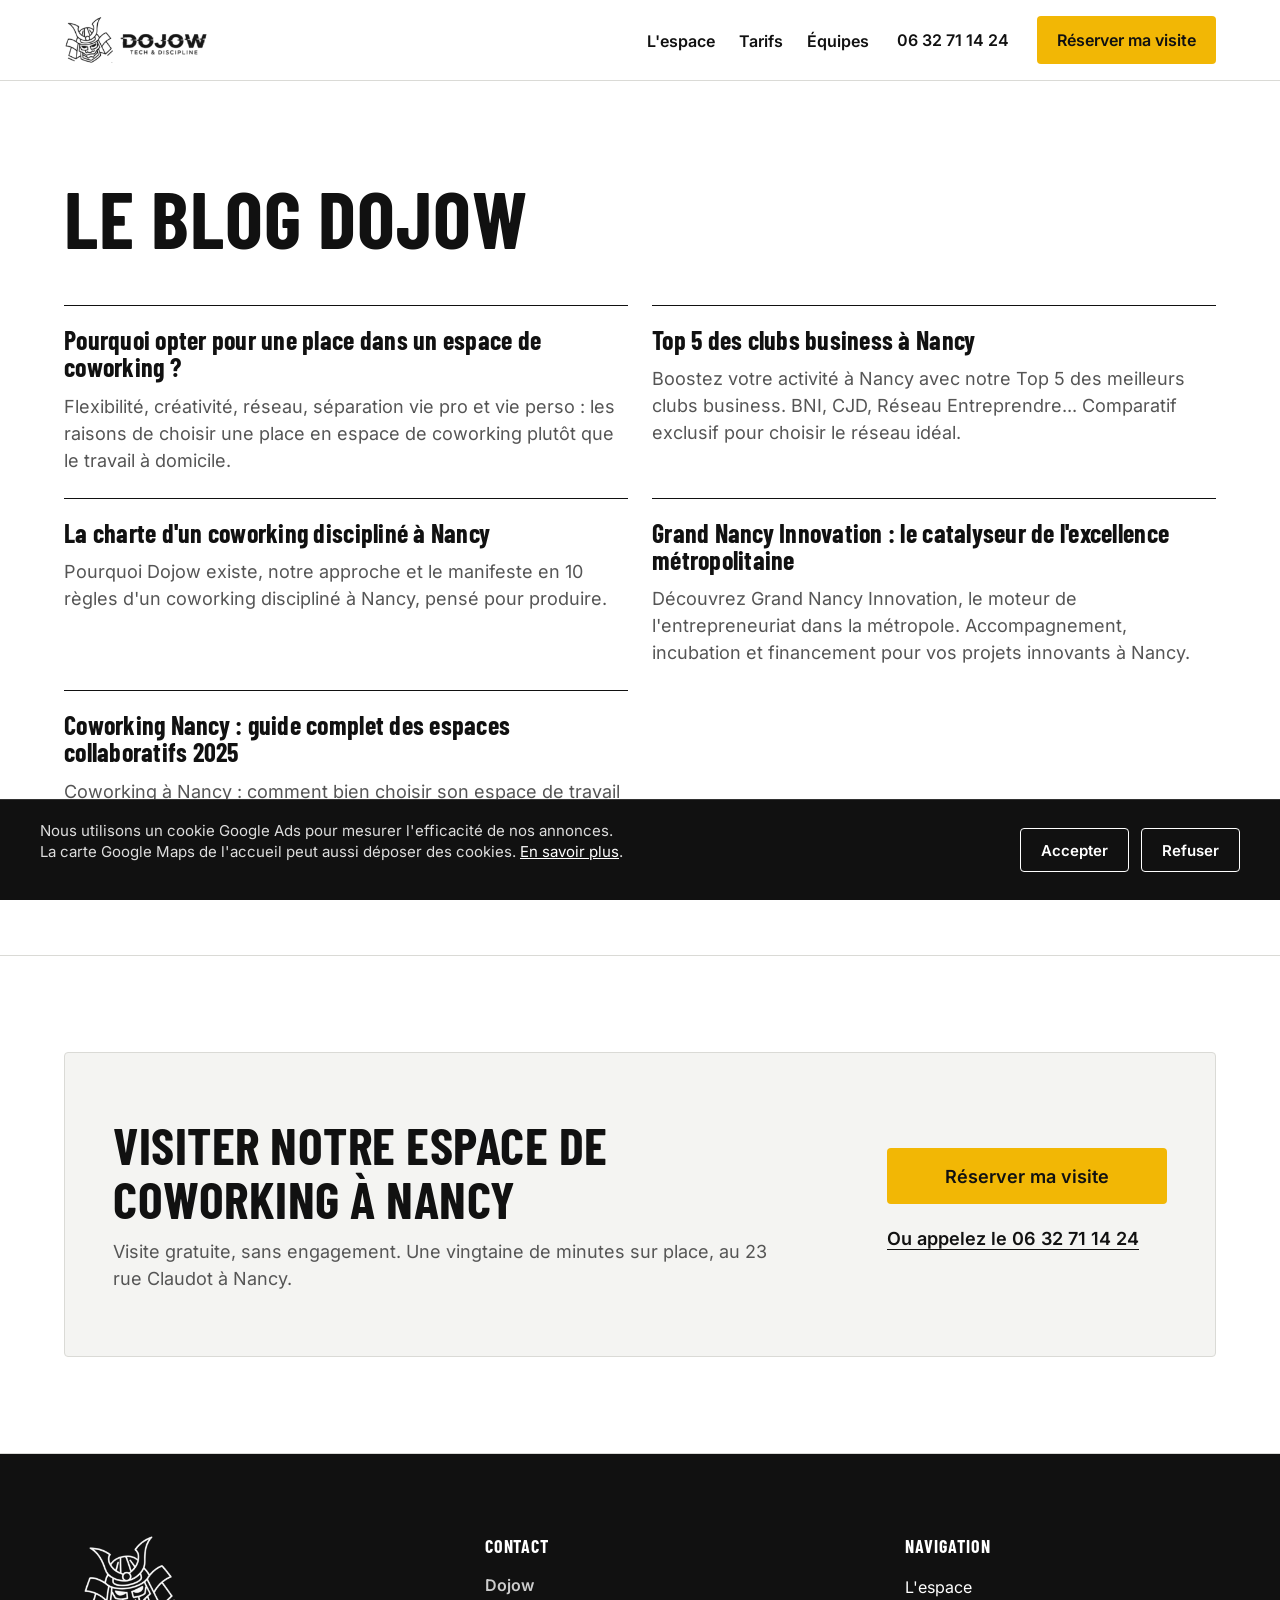
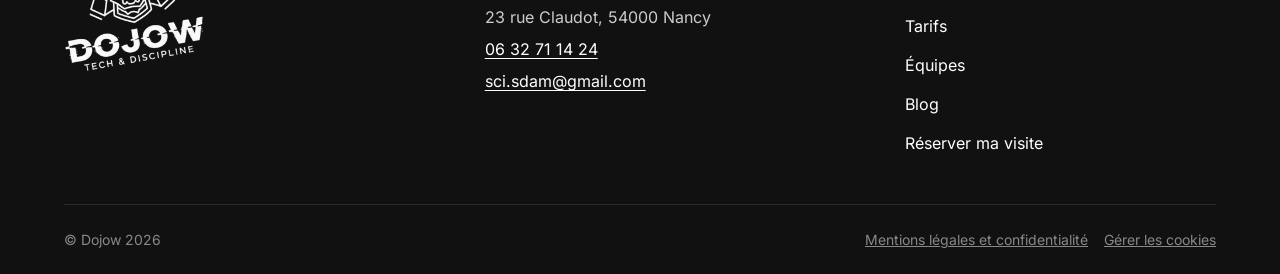
==== commit 9a28f9ed: "SEO on-page · application de SEO-ONPAGE-SPEC.md Accueil : nouveau title et nouvelle meta description" ====
--- a/blog-list.html
+++ b/blog-list.html
@@ -16,6 +16,26 @@
   <link rel="icon" href="/assets/img/brand/favicon.png">
   <link rel="preload" href="/assets/fonts/barlow-condensed-700.woff2" as="font" type="font/woff2" crossorigin>
   <link rel="stylesheet" href="/assets/css/style.css">
+  <script type="application/ld+json">
+  {
+    "@context": "https://schema.org",
+    "@type": "BreadcrumbList",
+    "itemListElement": [
+      {
+        "@type": "ListItem",
+        "position": 1,
+        "name": "Accueil",
+        "item": "https://www.dojow.fr/"
+      },
+      {
+        "@type": "ListItem",
+        "position": 2,
+        "name": "Blog",
+        "item": "https://www.dojow.fr/blog-list"
+      }
+    ]
+  }
+  </script>
 </head>
 <body>
 
@@ -116,7 +136,7 @@
       <div class="container">
         <div class="bloc-cta-final">
           <div class="bloc-cta-content">
-            <h2 id="titre-cta-final">Venez voir si Dojow est fait pour vous.</h2>
+            <h2 id="titre-cta-final">Visiter notre espace de coworking à Nancy</h2>
             <p>Visite gratuite, sans engagement. Une vingtaine de minutes sur place, au 23 rue Claudot à Nancy.</p>
           </div>
           <div class="bloc-cta-actions">
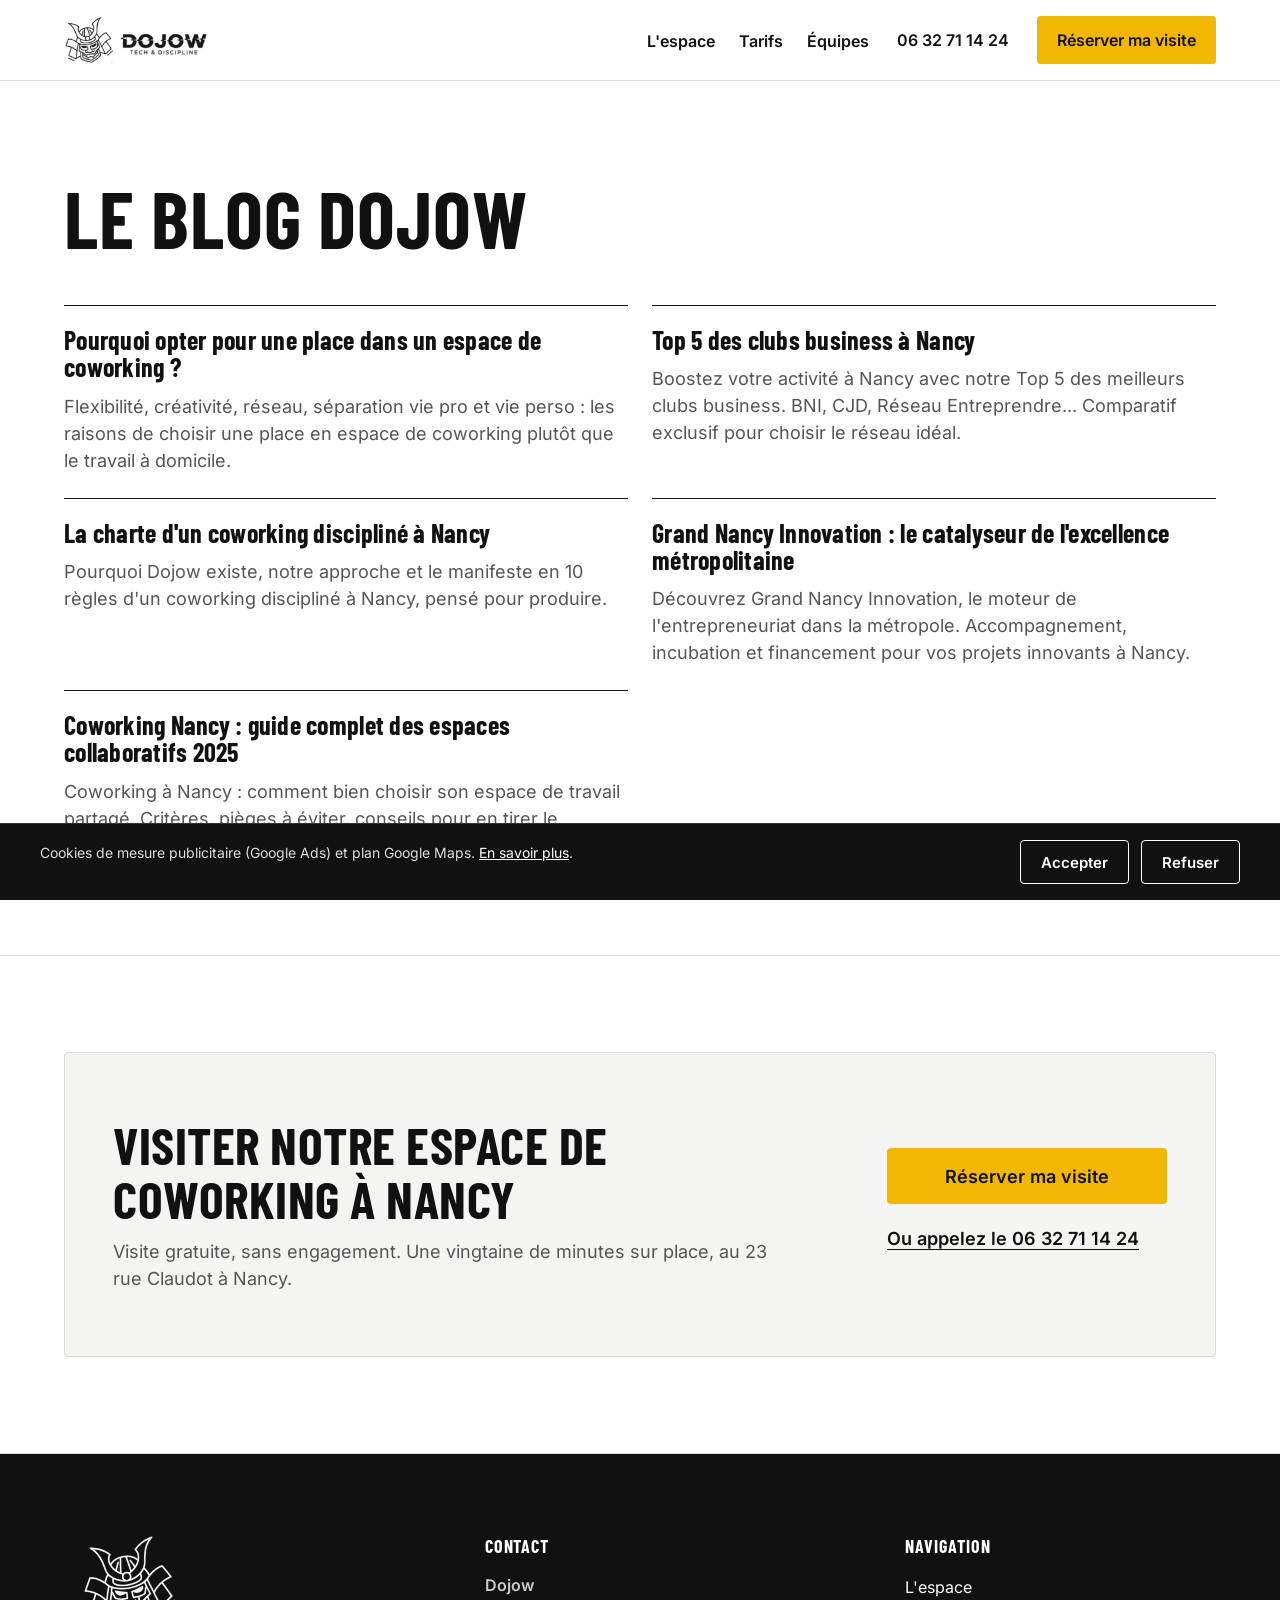
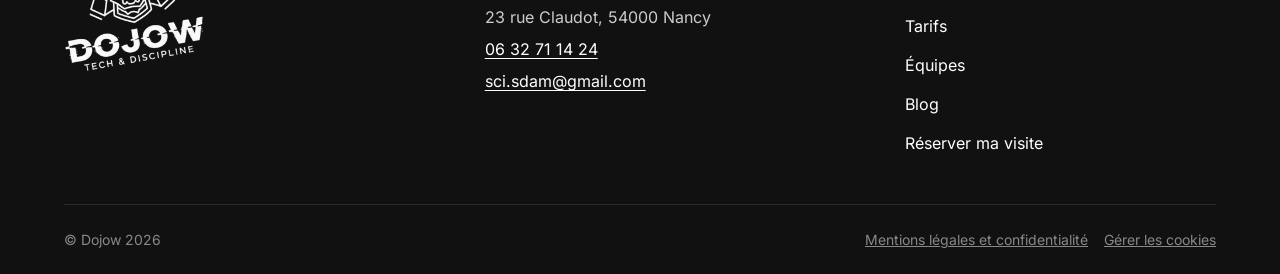
==== commit 781e773f: "Bandeau cookies compact, bouton du hero visible sans défiler Sur un écran de 390 x 667 (petit iPhone" ====
--- a/blog-list.html
+++ b/blog-list.html
@@ -168,7 +168,7 @@
   <aside id="cookie-banner" class="cookie-banner" aria-label="Gestion des cookies">
     <div class="cookie-inner">
       <p class="cookie-text">
-        Nous utilisons un cookie Google Ads pour mesurer l'efficacité de nos annonces. La carte Google Maps de l'accueil peut aussi déposer des cookies. <a href="/mentions-legales-politique-de-confidentialite">En savoir plus</a>.
+        Cookies de mesure publicitaire (Google Ads) et plan Google Maps. <a href="/mentions-legales-politique-de-confidentialite">En savoir plus</a>.
       </p>
       <div class="cookie-actions">
         <button type="button" id="cookie-accept" class="btn-cookie">Accepter</button>
--- a/assets/css/style.css
+++ b/assets/css/style.css
@@ -364,9 +364,10 @@
   left: 0;
   right: 0;
   z-index: 90;
+  height: 56px;
   background-color: var(--blanc);
   border-top: 1px solid var(--gris-trait);
-  padding: 12px 16px;
+  padding: 0 16px;
   transform: translateY(100%);
   transition: transform 150ms ease;
 }
@@ -819,8 +820,8 @@
 
 @media (min-width: 768px) {
   .barre-preuves-grid {
-    grid-template-columns: repeat(5, 1fr);
-    gap: 16px;
+    grid-template-columns: repeat(4, 1fr);
+    gap: 24px 16px;
   }
 }
 
@@ -831,6 +832,12 @@
   font-size: 15px;
   font-weight: 600;
   line-height: 1.3;
+}
+
+.preuve-item a {
+  color: inherit;
+  text-decoration: underline;
+  text-underline-offset: 3px;
 }
 
 .preuve-icon {
@@ -1112,6 +1119,37 @@
   }
 }
 
+/* Écrans courts (petits téléphones, barre du navigateur) : le bouton du hero
+   doit rester visible sans défiler, bandeau cookies compris. */
+@media (max-width: 767px) and (max-height: 720px) {
+  .hero-full-content {
+    padding-block: 24px;
+  }
+
+  .hero-full-sub {
+    margin: 16px 0 24px;
+  }
+
+  .hero-full-reassurance {
+    margin-top: 12px;
+  }
+}
+
+/* Très petits écrans : un cran de plus, titre compris. */
+@media (max-width: 767px) and (max-height: 660px) {
+  .hero-full-content {
+    padding-block: 16px;
+  }
+
+  .hero-full h1 {
+    font-size: 36px;
+  }
+
+  .hero-full-sub {
+    margin: 12px 0 20px;
+  }
+}
+
 .hero-full h1 {
   color: var(--blanc);
   max-width: 24ch;
@@ -1561,7 +1599,7 @@
   background-color: var(--noir);
   color: var(--blanc);
   border-top: 1px solid #333333;
-  padding: 20px 16px;
+  padding: 12px 16px;
   display: none;
 }
 
@@ -1574,23 +1612,31 @@
   margin-inline: auto;
   display: flex;
   flex-direction: column;
-  gap: 16px;
-}
-
-@media (min-width: 768px) {
+  gap: 10px;
+}
+
+@media (min-width: 768px) {
+  .cookie-banner {
+    padding: 16px;
+  }
+
   .cookie-inner {
     flex-direction: row;
     align-items: center;
     justify-content: space-between;
     gap: 32px;
   }
+
+  .cookie-text {
+    font-size: 15px;
+  }
 }
 
 .cookie-text {
-  font-size: 15px;
+  font-size: 14px;
   color: #DDDDDD;
   max-width: 65ch;
-  line-height: 1.4;
+  line-height: 1.35;
 }
 
 .cookie-text a {
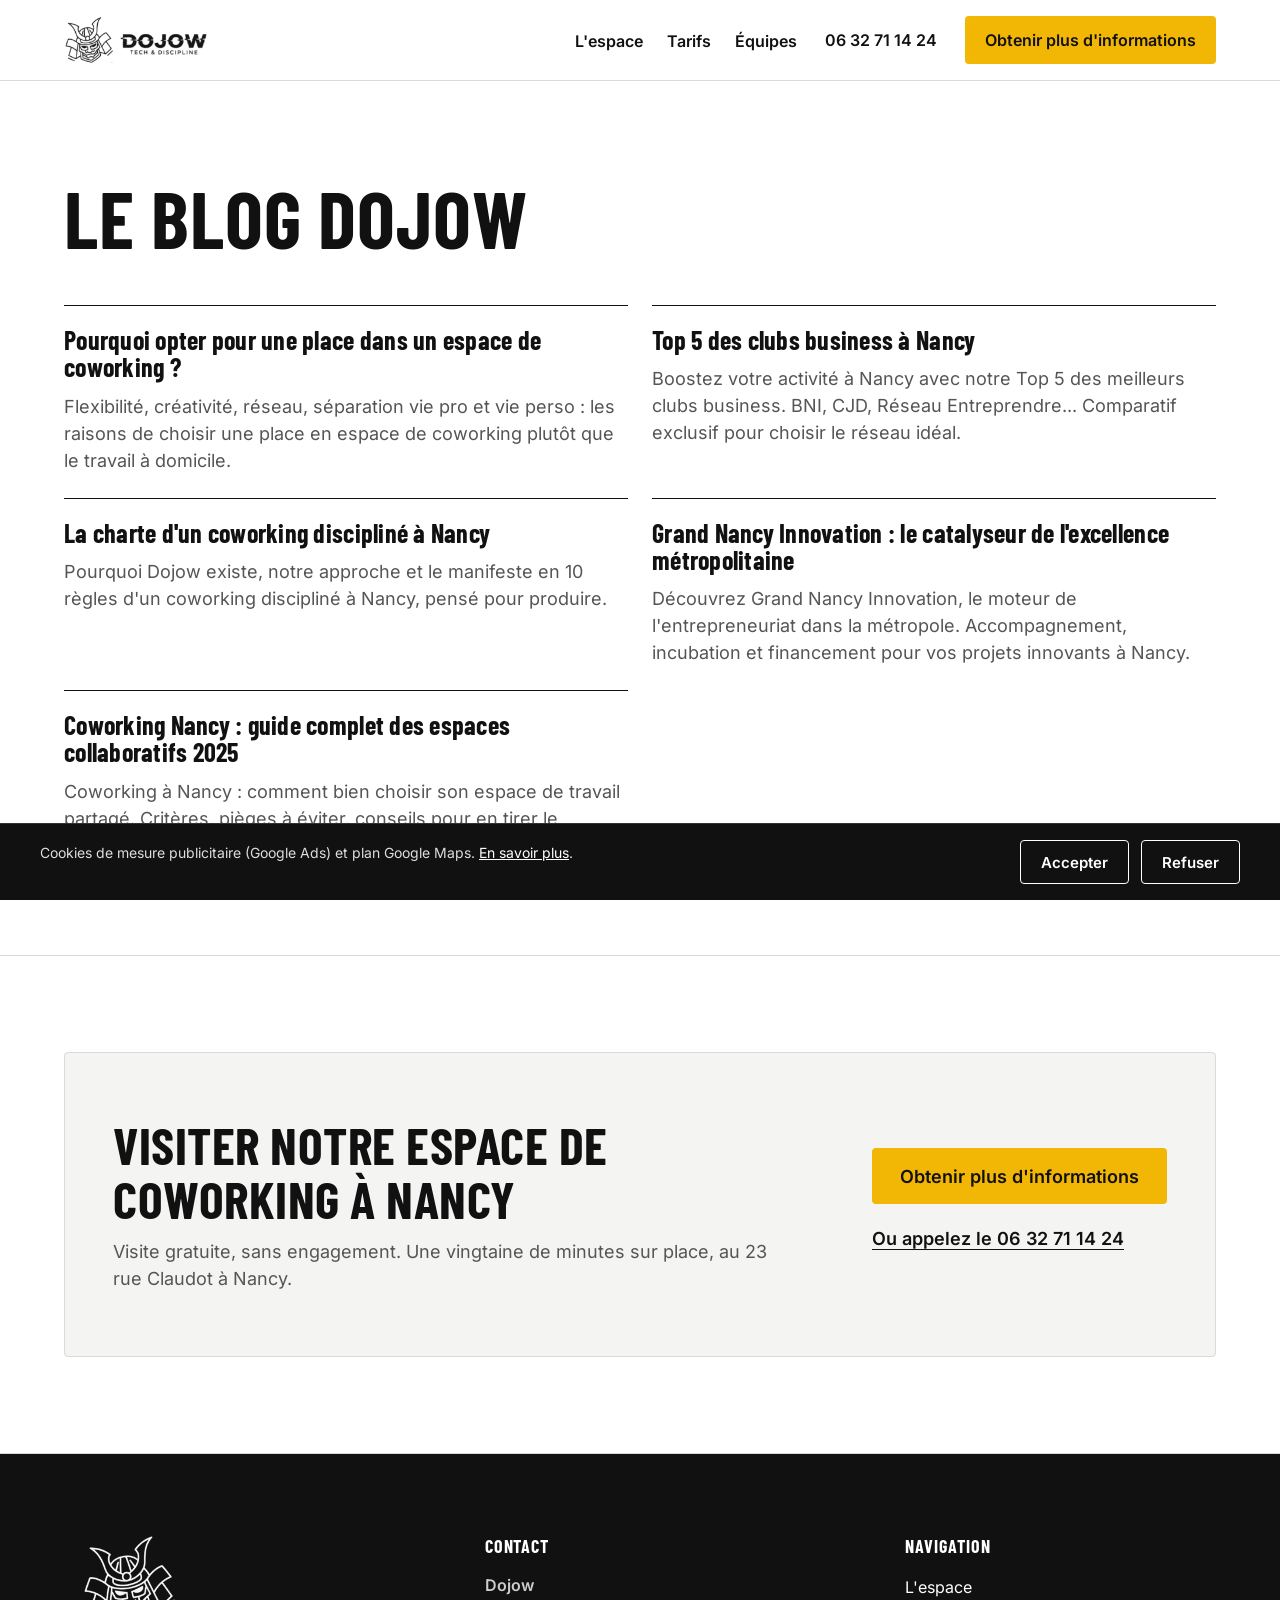
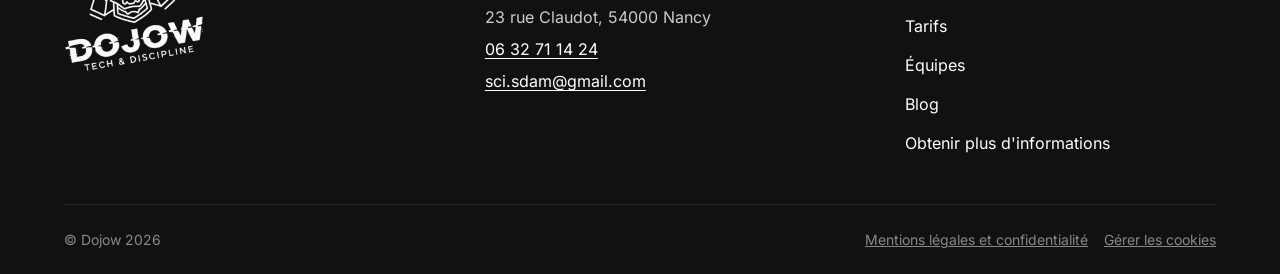
==== commit 810770fa: "Boutons : « Obtenir plus d'informations » à la place de « Réserver ma visite » Demande de Stéphane :" ====
--- a/blog-list.html
+++ b/blog-list.html
@@ -58,7 +58,7 @@
           <li><a href="/#equipes" class="nav-link">Équipes</a></li>
         </ul>
         <a href="tel:+33632711424" class="header-phone">06 32 71 14 24</a>
-        <a href="/#visite" class="btn btn-primary header-cta">Réserver ma visite</a>
+        <a href="/#visite" class="btn btn-primary header-cta">Obtenir plus d'informations</a>
       </nav>
 
       <!-- Actions mobile -->
@@ -97,7 +97,7 @@
     </nav>
     <div class="menu-mobile-footer">
       <a href="tel:+33632711424" class="menu-mobile-phone">06 32 71 14 24</a>
-      <a href="/#visite" class="btn btn-primary">Réserver ma visite</a>
+      <a href="/#visite" class="btn btn-primary">Obtenir plus d'informations</a>
     </div>
   </div>
 
@@ -140,7 +140,7 @@
             <p>Visite gratuite, sans engagement. Une vingtaine de minutes sur place, au 23 rue Claudot à Nancy.</p>
           </div>
           <div class="bloc-cta-actions">
-            <a href="/#visite" class="btn btn-primary">Réserver ma visite</a>
+            <a href="/#visite" class="btn btn-primary">Obtenir plus d'informations</a>
             <a href="tel:+33632711424" class="link-secondary">Ou appelez le 06 32 71 14 24</a>
           </div>
         </div>
@@ -153,7 +153,7 @@
        5.5 Barre d'action collante sur mobile (< 768 px)
        ========================================================================= -->
   <aside id="sticky-mobile-bar" class="sticky-mobile-bar" aria-label="Action rapide">
-    <a href="/#visite" class="btn btn-primary">Réserver ma visite</a>
+    <a href="/#visite" class="btn btn-primary">Obtenir plus d'informations</a>
     <a href="tel:+33632711424" class="sticky-phone-btn" aria-label="Appeler Dojow au 06 32 71 14 24">
       <svg viewBox="0 0 24 24" aria-hidden="true">
         <path d="M22 16.92v3a2 2 0 0 1-2.18 2 19.79 19.79 0 0 1-8.63-3.07 19.5 19.5 0 0 1-6-6 19.79 19.79 0 0 1-3.07-8.67A2 2 0 0 1 4.11 2h3a2 2 0 0 1 2 1.72 12.84 12.84 0 0 0 .7 2.81 2 2 0 0 1-.45 2.11L8.09 9.91a16 16 0 0 0 6 6l1.27-1.27a2 2 0 0 1 2.11-.45 12.84 12.84 0 0 0 2.81.7A2 2 0 0 1 22 16.92z"></path>
@@ -208,7 +208,7 @@
             <li><a href="/#tarifs">Tarifs</a></li>
             <li><a href="/#equipes">Équipes</a></li>
             <li><a href="/blog-list">Blog</a></li>
-            <li><a href="/#visite">Réserver ma visite</a></li>
+            <li><a href="/#visite">Obtenir plus d'informations</a></li>
           </ul>
         </div>
       </div>
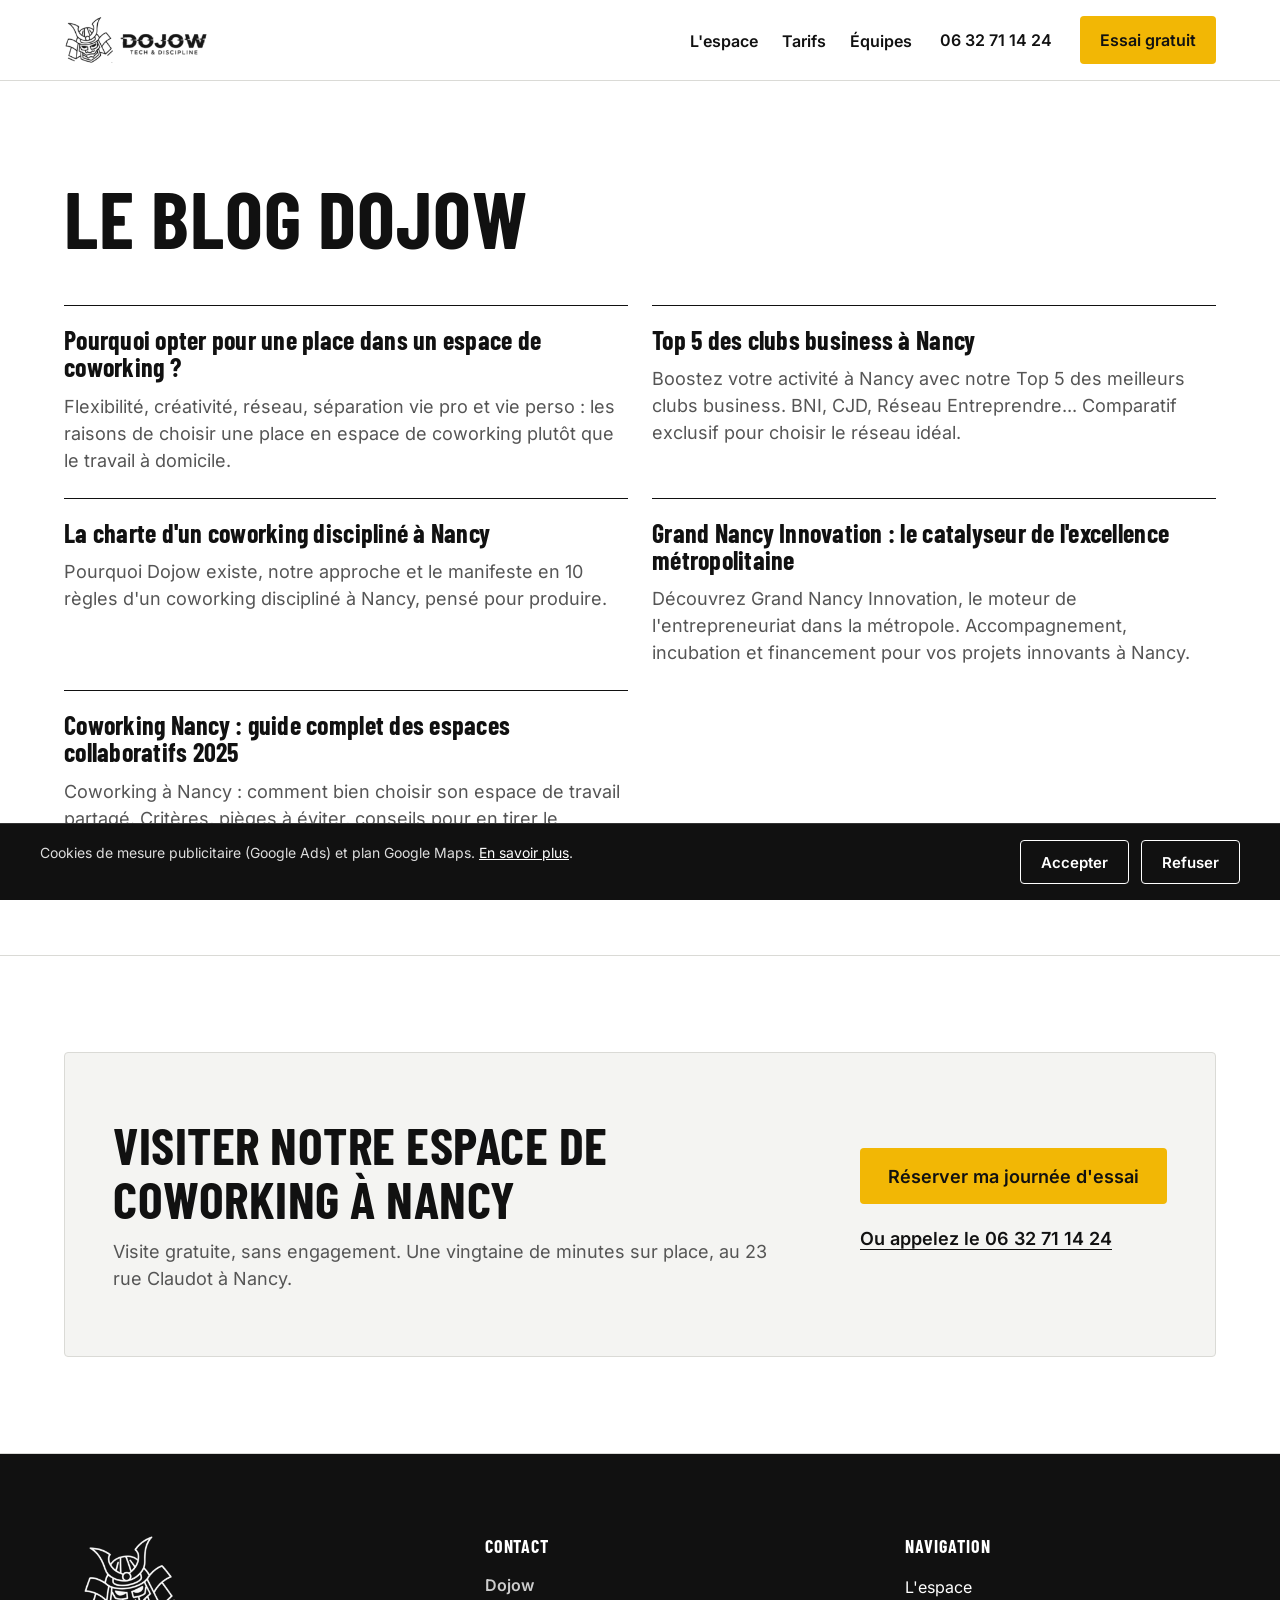
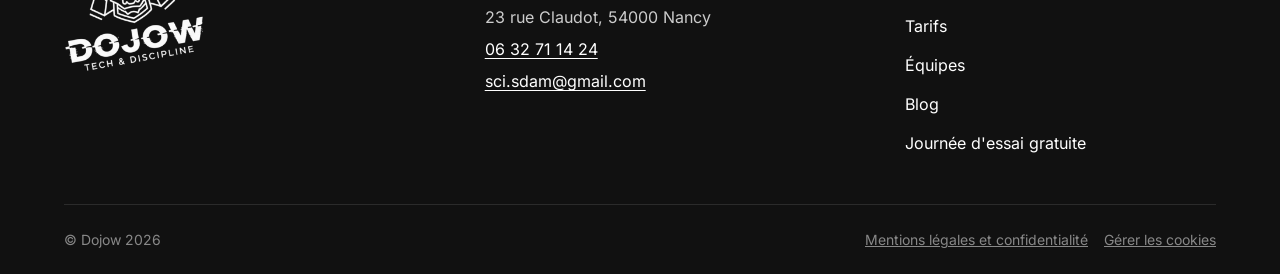
==== commit 11d7455b: "Positionnement élargi et journée d'essai gratuite La campagne Google Ads a apporté environ 100 clics" ====
--- a/blog-list.html
+++ b/blog-list.html
@@ -58,7 +58,7 @@
           <li><a href="/#equipes" class="nav-link">Équipes</a></li>
         </ul>
         <a href="tel:+33632711424" class="header-phone">06 32 71 14 24</a>
-        <a href="/#visite" class="btn btn-primary header-cta">Obtenir plus d'informations</a>
+        <a href="/#visite" class="btn btn-primary header-cta">Essai gratuit</a>
       </nav>
 
       <!-- Actions mobile -->
@@ -97,7 +97,7 @@
     </nav>
     <div class="menu-mobile-footer">
       <a href="tel:+33632711424" class="menu-mobile-phone">06 32 71 14 24</a>
-      <a href="/#visite" class="btn btn-primary">Obtenir plus d'informations</a>
+      <a href="/#visite" class="btn btn-primary">Essai gratuit</a>
     </div>
   </div>
 
@@ -140,7 +140,7 @@
             <p>Visite gratuite, sans engagement. Une vingtaine de minutes sur place, au 23 rue Claudot à Nancy.</p>
           </div>
           <div class="bloc-cta-actions">
-            <a href="/#visite" class="btn btn-primary">Obtenir plus d'informations</a>
+            <a href="/#visite" class="btn btn-primary">Réserver ma journée d'essai</a>
             <a href="tel:+33632711424" class="link-secondary">Ou appelez le 06 32 71 14 24</a>
           </div>
         </div>
@@ -153,7 +153,7 @@
        5.5 Barre d'action collante sur mobile (< 768 px)
        ========================================================================= -->
   <aside id="sticky-mobile-bar" class="sticky-mobile-bar" aria-label="Action rapide">
-    <a href="/#visite" class="btn btn-primary">Obtenir plus d'informations</a>
+    <a href="/#visite" class="btn btn-primary">Réserver ma journée d'essai</a>
     <a href="tel:+33632711424" class="sticky-phone-btn" aria-label="Appeler Dojow au 06 32 71 14 24">
       <svg viewBox="0 0 24 24" aria-hidden="true">
         <path d="M22 16.92v3a2 2 0 0 1-2.18 2 19.79 19.79 0 0 1-8.63-3.07 19.5 19.5 0 0 1-6-6 19.79 19.79 0 0 1-3.07-8.67A2 2 0 0 1 4.11 2h3a2 2 0 0 1 2 1.72 12.84 12.84 0 0 0 .7 2.81 2 2 0 0 1-.45 2.11L8.09 9.91a16 16 0 0 0 6 6l1.27-1.27a2 2 0 0 1 2.11-.45 12.84 12.84 0 0 0 2.81.7A2 2 0 0 1 22 16.92z"></path>
@@ -208,7 +208,7 @@
             <li><a href="/#tarifs">Tarifs</a></li>
             <li><a href="/#equipes">Équipes</a></li>
             <li><a href="/blog-list">Blog</a></li>
-            <li><a href="/#visite">Obtenir plus d'informations</a></li>
+            <li><a href="/#visite">Journée d'essai gratuite</a></li>
           </ul>
         </div>
       </div>
--- a/assets/css/style.css
+++ b/assets/css/style.css
@@ -1119,6 +1119,37 @@
   }
 }
 
+
+.hero-full h1 {
+  color: var(--blanc);
+  max-width: 24ch;
+}
+
+.hero-full-sub {
+  font-size: 18px;
+  max-width: 60ch;
+  margin: 24px 0 32px;
+}
+
+@media (min-width: 768px) {
+  .hero-full-sub {
+    font-size: 20px;
+  }
+}
+
+.hero-full-reassurance {
+  margin-top: 16px;
+  font-size: 16px;
+  color: #E6E6E6;
+}
+
+.hero-full-micro {
+  margin-top: 8px;
+  font-size: 14px;
+  font-weight: 600;
+  color: #E6E6E6;
+}
+
 /* Écrans courts (petits téléphones, barre du navigateur) : le bouton du hero
    doit rester visible sans défiler, bandeau cookies compris. */
 @media (max-width: 767px) and (max-height: 720px) {
@@ -1127,6 +1158,7 @@
   }
 
   .hero-full-sub {
+    font-size: 17px;
     margin: 16px 0 24px;
   }
 
@@ -1138,46 +1170,23 @@
 /* Très petits écrans : un cran de plus, titre compris. */
 @media (max-width: 767px) and (max-height: 660px) {
   .hero-full-content {
-    padding-block: 16px;
+    padding-block: 12px;
   }
 
   .hero-full h1 {
-    font-size: 36px;
+    font-size: 32px;
   }
 
   .hero-full-sub {
-    margin: 12px 0 20px;
-  }
-}
-
-.hero-full h1 {
-  color: var(--blanc);
-  max-width: 24ch;
-}
-
-.hero-full-sub {
-  font-size: 18px;
-  max-width: 60ch;
-  margin: 24px 0 32px;
-}
-
-@media (min-width: 768px) {
-  .hero-full-sub {
-    font-size: 20px;
-  }
-}
-
-.hero-full-reassurance {
-  margin-top: 16px;
-  font-size: 16px;
-  color: #E6E6E6;
-}
-
-.hero-full-micro {
-  margin-top: 8px;
-  font-size: 14px;
-  font-weight: 600;
-  color: #E6E6E6;
+    font-size: 16px;
+    line-height: 1.4;
+    margin: 10px 0 16px;
+  }
+
+  .hero-full-reassurance {
+    margin-top: 10px;
+    font-size: 15px;
+  }
 }
 
 /* Section noire */
